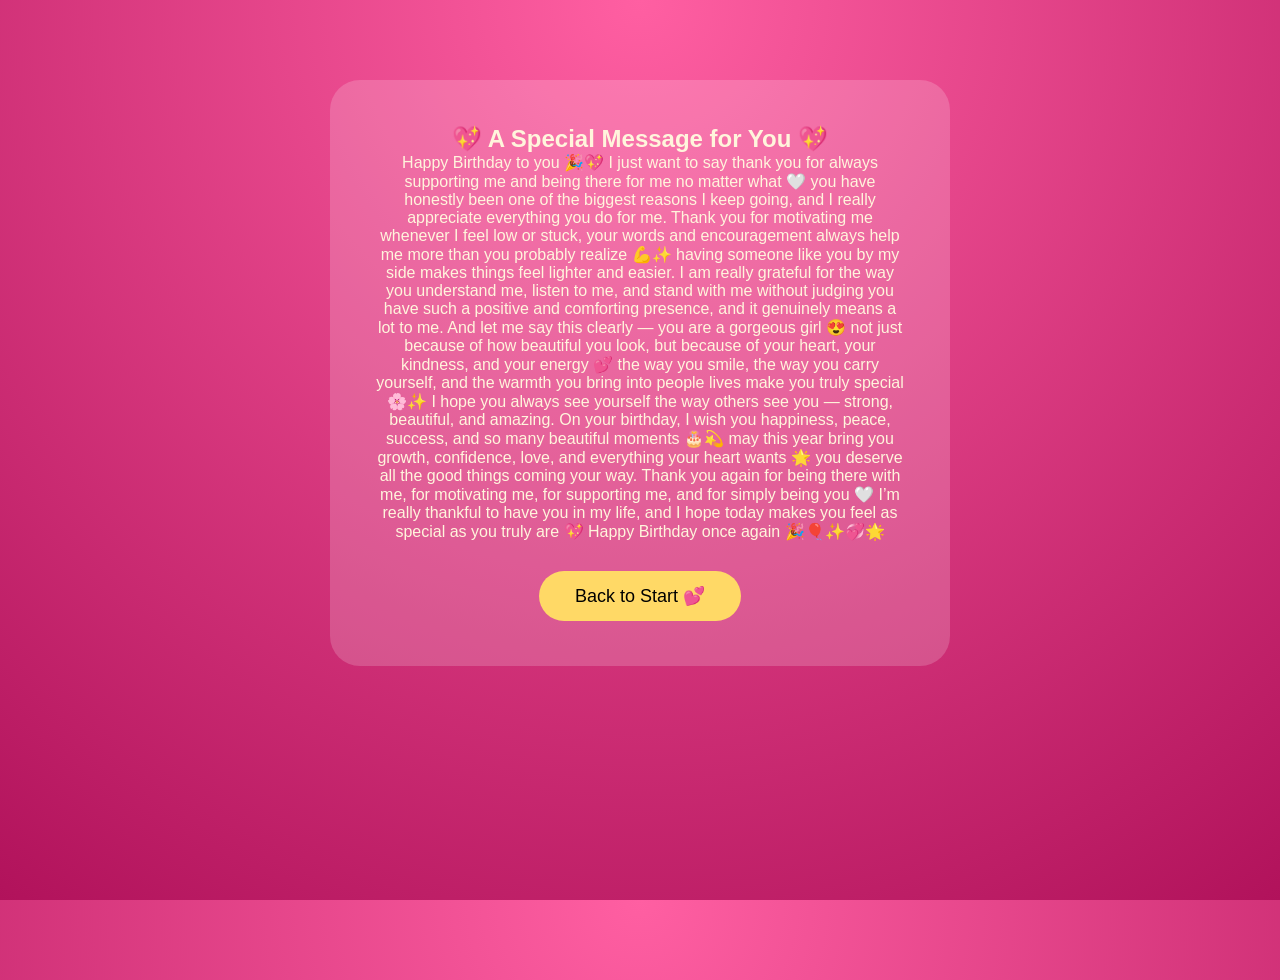
==== Birthday website/message.html @ 163a32df "Add files via upload" ====
<!DOCTYPE html>
<html lang="en">
<head>
  <meta charset="UTF-8">
  <title>Message</title>
  <link rel="stylesheet" href="style.css">
</head>
<body class="pink-bg">

<div class="message-box">
  <h2>💖 A Special Message for You 💖</h2>

  <p>
    Happy Birthday to you 🎉💖
    I just want to say thank you for always supporting me and being there for me
    no matter what 🤍 you have honestly been one of the biggest reasons I keep going,
    and I really appreciate everything you do for me. Thank you for motivating me whenever
    I feel low or stuck, your words and encouragement always help me more than you probably
    realize 💪✨ having someone like you by my side makes things feel lighter and easier.
    I am really grateful for the way you understand me, listen to me, and stand with me without judging
    you have such a positive and comforting presence, and it genuinely means a lot to me. 
    And let me say this clearly — you are a gorgeous girl 😍 not just because of how 
    beautiful you look, but because of your heart, your kindness, and your energy 💕 
    the way you smile, the way you carry yourself, and the warmth you bring into people
    lives make you truly special 🌸✨ I hope you always see yourself the way others see
    you — strong, beautiful, and amazing. On your birthday, I wish you happiness, peace, 
    success, and so many beautiful moments 🎂💫 may this year bring you growth, confidence,
    love, and everything your heart wants 🌟 you deserve all the good things coming your way.
    Thank you again for being there with me, for motivating me, for supporting me, and for
    simply being you 🤍 I’m really thankful to have you in my life, and I hope today makes
    you feel as special as you truly are 💖 Happy Birthday once again 🎉🎈✨💞🌟
  </p>

  <button class="btn bounce shine"
    onclick="location.href='index.html'">
    Back to Start 💕
  </button>
</div>

<script src="script.js"></script>
<div class="floating-container"></div>
</body>
</html>
---- Birthday website/style.css ----
html, body {
  margin: 0;
  padding: 0;
  height: 100%;
}
* {
  margin: 0;
  padding: 0;
  box-sizing: border-box;
}

body {
  font-family: 'Poppins', sans-serif;
}

/* Background */
.pink-bg {
  background: radial-gradient(circle at top, #ff5fa2, #b1125b);
  min-height: 100vh;
  color: #fff5dc;
  text-align: center;
  overflow-x: hidden;
}

/* Hero */
/* FULL SCREEN HERO */
.hero {
  position: relative;
  width: 100%;
  height: 100vh;
  background: radial-gradient(circle at top, #ff5fa2, #b1125b);
  display: flex;
  align-items: center;
  justify-content: flex-start; /* IMAGE TO LEFT */
  overflow: hidden;
  padding-left: 3vw;
}



/* IMAGE FULL SCREEN */
.hero-img {
  height: 100%;
  max-width: 70vw;       /* LEAVES PINK SPACE */
  object-fit: contain;
  display: block;
}



/* BUTTON OVER IMAGE */
.continue-btn {
  position: absolute;
  right: 5%;
  bottom: 12%;
  background: #ffd966;
  border: none;
  padding: 14px 36px;
  border-radius: 40px;
  font-size: 18px;
  cursor: pointer;
  z-index: 10;
}



/* Buttons */
.btn {
  background: #ffd966;
  border: none;
  padding: 14px 36px;
  border-radius: 40px;
  font-size: 18px;
  cursor: pointer;
  margin-top: 30px;
  position: relative;
}

/* Bounce */
.bounce:hover {
  animation: bounce 0.6s;
}

@keyframes bounce {
  0% { transform: translateY(0); }
  50% { transform: translateY(-8px); }
  100% { transform: translateY(0); }
}

/* Shine */
.shine {
  overflow: hidden;
}

.shine::after {
  content: '';
  position: absolute;
  top: 0;
  left: -80%;
  width: 50%;
  height: 100%;
  background: rgba(255,255,255,0.5);
  transform: skewX(-20deg);
}

.shine:hover::after {
  animation: shine 0.9s;
}

@keyframes shine {
  100% { left: 130%; }
}

/* Titles */
.title {
  margin: 40px 20px;
  font-size: 36px;
}

/* Grid */
.grid {
  display: flex;
  gap: 25px;
  justify-content: center;
  flex-wrap: wrap;
  padding: 20px;
}

.card {
  width: 220px;
  height: 300px;
  background: rgba(255,255,255,0.15);
  border: 2px solid #ffd966;
  border-radius: 22px;
  cursor: pointer;
  position: relative;
  display: flex;
  flex-direction: column;
  justify-content: center;
  align-items: center;
}

.card img {
  display: none;
  width: 100%;
  height: 100%;
  object-fit: cover;
  border-radius: 20px;
}

/* Camera floating */
.camera {
  font-size: 42px;
  animation: floatCam 2.5s infinite ease-in-out;
}

@keyframes floatCam {
  0% { transform: translateY(0); }
  50% { transform: translateY(-12px); }
  100% { transform: translateY(0); }
}

/* Message box */
.message-box {
  max-width: 620px;
  margin: 80px auto;
  background: rgba(255,255,255,0.18);
  padding: 45px;
  border-radius: 30px;
}

/* Floating emojis */
.floating-container {
  position: fixed;
  bottom: 0;
  left: 0;
  width: 100%;
  height: 100%;
  pointer-events: none;
  overflow: hidden;
  z-index: 1;
}

.floating-emoji {
  position: absolute;
  bottom: -60px;
  opacity: 0.85;
  animation-name: floatUp;
  animation-timing-function: linear;
}

@keyframes floatUp {
  from {
    transform: translateY(0);
    opacity: 0.9;
  }
  to {
    transform: translateY(-120vh);
    opacity: 0;
  }
}
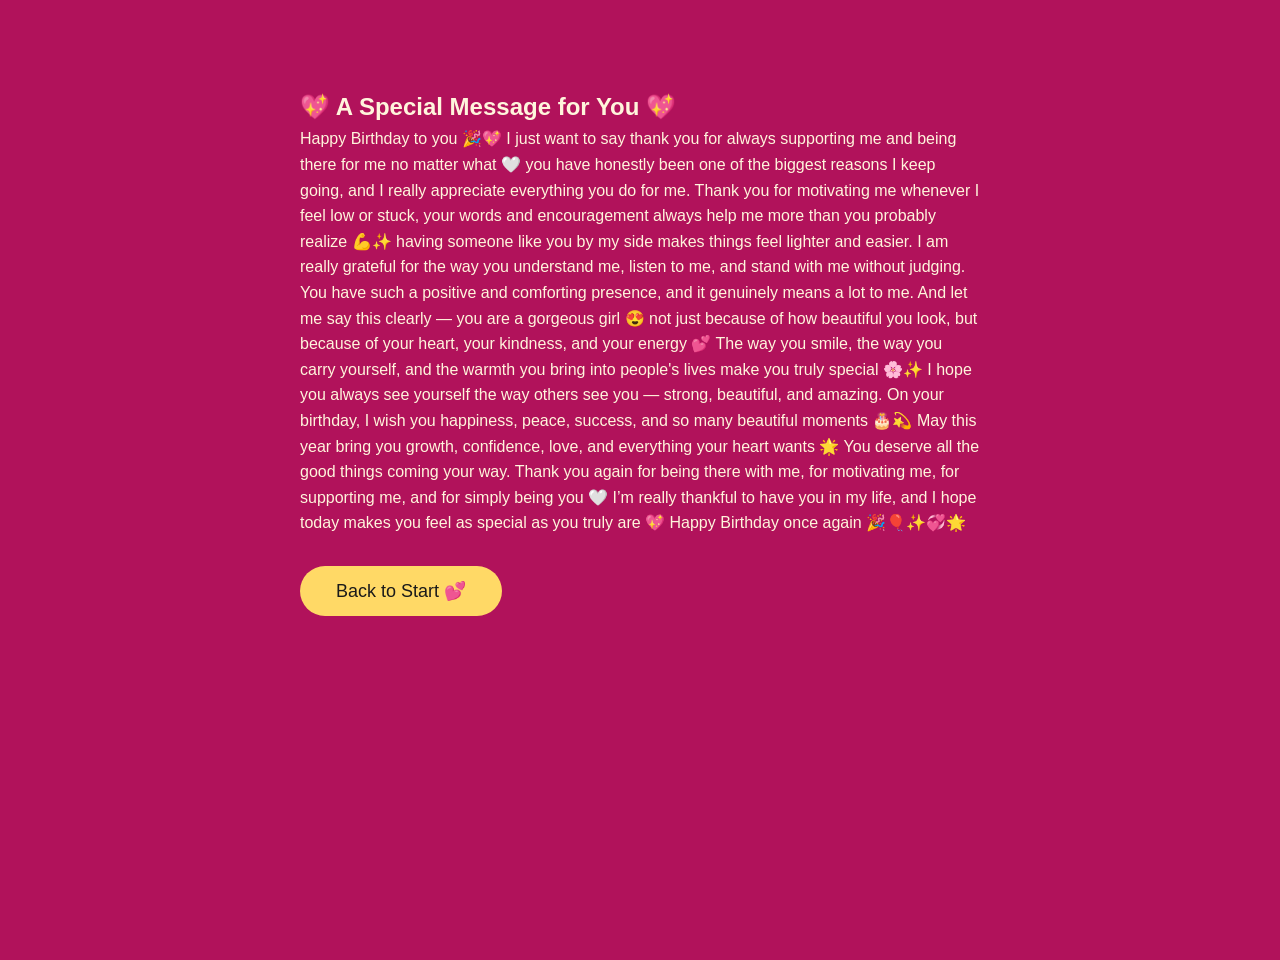
==== commit ccaae784: "Fixed mobile view" ====
--- a/Birthday website/message.html
+++ b/Birthday website/message.html
@@ -2,42 +2,47 @@
 <html lang="en">
 <head>
   <meta charset="UTF-8">
+
+  <!-- Required for proper mobile scaling -->
+  <meta name="viewport" content="width=device-width, initial-scale=1.0">
+
   <title>Message</title>
   <link rel="stylesheet" href="style.css">
 </head>
 <body class="pink-bg">
 
-<div class="message-box">
-  <h2>💖 A Special Message for You 💖</h2>
+  <div class="message-box">
+    <h2>💖 A Special Message for You 💖</h2>
 
-  <p>
-    Happy Birthday to you 🎉💖
-    I just want to say thank you for always supporting me and being there for me
-    no matter what 🤍 you have honestly been one of the biggest reasons I keep going,
-    and I really appreciate everything you do for me. Thank you for motivating me whenever
-    I feel low or stuck, your words and encouragement always help me more than you probably
-    realize 💪✨ having someone like you by my side makes things feel lighter and easier.
-    I am really grateful for the way you understand me, listen to me, and stand with me without judging
-    you have such a positive and comforting presence, and it genuinely means a lot to me. 
-    And let me say this clearly — you are a gorgeous girl 😍 not just because of how 
-    beautiful you look, but because of your heart, your kindness, and your energy 💕 
-    the way you smile, the way you carry yourself, and the warmth you bring into people
-    lives make you truly special 🌸✨ I hope you always see yourself the way others see
-    you — strong, beautiful, and amazing. On your birthday, I wish you happiness, peace, 
-    success, and so many beautiful moments 🎂💫 may this year bring you growth, confidence,
-    love, and everything your heart wants 🌟 you deserve all the good things coming your way.
-    Thank you again for being there with me, for motivating me, for supporting me, and for
-    simply being you 🤍 I’m really thankful to have you in my life, and I hope today makes
-    you feel as special as you truly are 💖 Happy Birthday once again 🎉🎈✨💞🌟
-  </p>
+    <p>
+      Happy Birthday to you 🎉💖
+      I just want to say thank you for always supporting me and being there for me
+      no matter what 🤍 you have honestly been one of the biggest reasons I keep going,
+      and I really appreciate everything you do for me. Thank you for motivating me whenever
+      I feel low or stuck, your words and encouragement always help me more than you probably
+      realize 💪✨ having someone like you by my side makes things feel lighter and easier.
+      I am really grateful for the way you understand me, listen to me, and stand with me without judging.
+      You have such a positive and comforting presence, and it genuinely means a lot to me.
+      And let me say this clearly — you are a gorgeous girl 😍 not just because of how 
+      beautiful you look, but because of your heart, your kindness, and your energy 💕 
+      The way you smile, the way you carry yourself, and the warmth you bring into people's
+      lives make you truly special 🌸✨ I hope you always see yourself the way others see
+      you — strong, beautiful, and amazing. On your birthday, I wish you happiness, peace, 
+      success, and so many beautiful moments 🎂💫 May this year bring you growth, confidence,
+      love, and everything your heart wants 🌟 You deserve all the good things coming your way.
+      Thank you again for being there with me, for motivating me, for supporting me, and for
+      simply being you 🤍 I’m really thankful to have you in my life, and I hope today makes
+      you feel as special as you truly are 💖 Happy Birthday once again 🎉🎈✨💞🌟
+    </p>
 
-  <button class="btn bounce shine"
-    onclick="location.href='index.html'">
-    Back to Start 💕
-  </button>
-</div>
+    <button class="btn bounce shine"
+      onclick="location.href='index.html'">
+      Back to Start 💕
+    </button>
+  </div>
 
-<script src="script.js"></script>
-<div class="floating-container"></div>
+  <script src="script.js"></script>
+  <div class="floating-container"></div>
+
 </body>
 </html>
--- a/Birthday website/style.css
+++ b/Birthday website/style.css
@@ -1,8 +1,22 @@
+/* ======================================================
+   style.css — unified background + message/mobile fixes
+   - single gradient on <html,body> so color never shifts
+   - remove local gradients/opaque overlays that caused tone change
+   - message text: readable, left-aligned on mobile and fits
+   - moments cards remain large on mobile
+   ====================================================== */
+
+/* Reset / base */
 html, body {
   margin: 0;
   padding: 0;
   height: 100%;
-}
+  /* Global page background: single source of truth */
+  background: radial-gradient(circle at top, #b1125b, #b1125b);
+  -webkit-font-smoothing: antialiased;
+  -moz-osx-font-smoothing: grayscale;
+}
+
 * {
   margin: 0;
   padding: 0;
@@ -11,44 +25,45 @@
 
 body {
   font-family: 'Poppins', sans-serif;
-}
-
-/* Background */
+  color: #fff5dc; /* default page text color (light on pink) */
+}
+
+/* .pink-bg becomes a transparent container so the global gradient shows consistently */
 .pink-bg {
-  background: radial-gradient(circle at top, #ff5fa2, #b1125b);
+  background: transparent;
   min-height: 100vh;
-  color: #fff5dc;
-  text-align: center;
+  text-align: center; /* center headings by default */
   overflow-x: hidden;
-}
-
-/* Hero */
-/* FULL SCREEN HERO */
+  position: relative;
+}
+
+/* --------------------------
+   HERO
+   -------------------------- */
 .hero {
   position: relative;
   width: 100%;
   height: 100vh;
-  background: radial-gradient(circle at top, #ff5fa2, #b1125b);
   display: flex;
   align-items: center;
-  justify-content: flex-start; /* IMAGE TO LEFT */
+  justify-content: flex-start;
   overflow: hidden;
-  padding-left: 3vw;
-}
-
-
-
-/* IMAGE FULL SCREEN */
+  padding-left: 3vw; /* kept for wide screens */
+  gap: 2vw;
+}
+
+/* Image */
 .hero-img {
   height: 100%;
-  max-width: 70vw;       /* LEAVES PINK SPACE */
+  max-width: 70vw;
   object-fit: contain;
   display: block;
-}
-
-
-
-/* BUTTON OVER IMAGE */
+  border-radius: 12px;
+  flex-shrink: 0;
+  box-shadow: 0 8px 24px rgba(0,0,0,0.18);
+}
+
+/* Continue CTA (desktop) */
 .continue-btn {
   position: absolute;
   right: 5%;
@@ -60,11 +75,11 @@
   font-size: 18px;
   cursor: pointer;
   z-index: 10;
-}
-
-
-
-/* Buttons */
+  color: #1a1a1a;
+  box-shadow: 0 6px 18px rgba(0,0,0,0.16);
+}
+
+/* Buttons (shared) */
 .btn {
   background: #ffd966;
   border: none;
@@ -73,51 +88,38 @@
   font-size: 18px;
   cursor: pointer;
   margin-top: 30px;
-  position: relative;
+  margin-bottom: 30px;
+  position: relative;
+  color: #1a1a1a;
 }
 
 /* Bounce */
-.bounce:hover {
-  animation: bounce 0.6s;
-}
-
-@keyframes bounce {
-  0% { transform: translateY(0); }
-  50% { transform: translateY(-8px); }
-  100% { transform: translateY(0); }
-}
+.bounce:hover { animation: bounce 0.6s; }
+@keyframes bounce { 0%{transform:translateY(0)}50%{transform:translateY(-8px)}100%{transform:translateY(0)} }
 
 /* Shine */
-.shine {
-  overflow: hidden;
-}
-
+.shine { overflow: hidden; position: relative; }
 .shine::after {
   content: '';
   position: absolute;
-  top: 0;
-  left: -80%;
-  width: 50%;
-  height: 100%;
+  top: 0; left: -80%;
+  width: 50%; height: 100%;
   background: rgba(255,255,255,0.5);
   transform: skewX(-20deg);
-}
-
-.shine:hover::after {
-  animation: shine 0.9s;
-}
-
-@keyframes shine {
-  100% { left: 130%; }
-}
+  pointer-events: none;
+  z-index: 12;
+}
+.shine:hover::after { animation: shine 0.9s forwards; }
+@keyframes shine { 100% { left: 130%; } }
 
 /* Titles */
 .title {
   margin: 40px 20px;
   font-size: 36px;
-}
-
-/* Grid */
+  color: #fff5dc;
+}
+
+/* Grid & cards */
 .grid {
   display: flex;
   gap: 25px;
@@ -129,8 +131,8 @@
 .card {
   width: 220px;
   height: 300px;
-  background: rgba(255,255,255,0.15);
-  border: 2px solid #ffd966;
+  background: rgba(255,255,255,0.06); /* subtle so base gradient is visible */
+  border: 2px solid rgba(255,217,102,0.9);
   border-radius: 22px;
   cursor: pointer;
   position: relative;
@@ -138,6 +140,7 @@
   flex-direction: column;
   justify-content: center;
   align-items: center;
+  transition: transform .14s ease, box-shadow .14s ease;
 }
 
 .card img {
@@ -153,32 +156,31 @@
   font-size: 42px;
   animation: floatCam 2.5s infinite ease-in-out;
 }
-
-@keyframes floatCam {
-  0% { transform: translateY(0); }
-  50% { transform: translateY(-12px); }
-  100% { transform: translateY(0); }
-}
-
-/* Message box */
+@keyframes floatCam { 0%{transform:translateY(0)}50%{transform:translateY(-12px)}100%{transform:translateY(0)} }
+
+/* Message box
+   - make transparent so gradient remains visually consistent
+   - text color uses the page light color for contrast
+*/
 .message-box {
-  max-width: 620px;
-  margin: 80px auto;
-  background: rgba(255,255,255,0.18);
-  padding: 45px;
-  border-radius: 30px;
-}
-
-/* Floating emojis */
+  max-width: 720px;
+  margin: 60px auto;
+  background: transparent;      /* keep gradient visible */
+  padding: 28px 20px;
+  border-radius: 18px;
+  color: #fff5dc;               /* light text on pink */
+  line-height: 1.6;
+  text-align: left;             /* better readability for paragraphs */
+  font-size: 16px;
+}
+
+/* Floating emojis - keep above gradient but under CTAs where needed */
 .floating-container {
   position: fixed;
-  bottom: 0;
-  left: 0;
-  width: 100%;
-  height: 100%;
+  inset: 0;
   pointer-events: none;
   overflow: hidden;
-  z-index: 1;
+  z-index: 10;
 }
 
 .floating-emoji {
@@ -188,14 +190,100 @@
   animation-name: floatUp;
   animation-timing-function: linear;
 }
-
-@keyframes floatUp {
-  from {
-    transform: translateY(0);
-    opacity: 0.9;
-  }
-  to {
-    transform: translateY(-120vh);
-    opacity: 0;
-  }
-}
+@keyframes floatUp { from{transform:translateY(0);opacity:0.9} to{transform:translateY(-120vh);opacity:0} }
+
+/* ======================================================
+   RESPONSIVE ADJUSTMENTS (INDEX + MOMENTS + MESSAGE)
+   ====================================================== */
+
+@media (max-width: 1024px) {
+  .hero-img { max-width: 60vw; }
+  .title { font-size: 32px; }
+}
+
+/* MOBILE: unify visuals, make hero fit + message readable */
+@media (max-width: 768px) {
+
+  /* HERO: remove left gap and center */
+  .hero {
+    padding-left: 0;
+    flex-direction: column;
+    justify-content: center;
+    align-items: center;
+    height: auto;
+    min-height: 100vh;
+    padding: 18px 16px;
+    gap: 12px;
+  }
+
+  /* HERO IMAGE: full width but reserve space so the CTA is visible */
+  .hero-img {
+    width: 100%;
+    max-width: 100%;
+    height: auto;
+    object-fit: cover;                 /* remove image-built padding visually */
+    max-height: calc(100vh - 140px);   /* reserve room for the CTA */
+    margin-bottom: 12px;
+  }
+
+  .continue-btn {
+    position: static;
+    margin-top: 12px;
+    padding: 12px 28px;
+    font-size: 16px;
+    z-index: 30;
+  }
+
+  /* MOMENTS: large, readable cards */
+  .title {
+    font-size: 28px;
+    margin: 18px 8px;
+    color: #fff5dc;
+  }
+
+  .grid {
+    gap: 16px;
+    padding: 12px;
+  }
+
+  .card {
+    width: 90vw;
+    height: 360px;
+    border-radius: 20px;
+    background: rgba(255,255,255,0.05);
+  }
+
+  .card p { font-size: 16px; color: #fff5dc; }
+
+  .camera { font-size: 48px; }
+
+  .btn {
+    font-size: 18px;
+    padding: 12px 30px;
+    margin-top: 18px;
+  }
+
+  /* MESSAGE: make paragraph readable, left aligned, no overlay color change */
+  .message-box {
+    margin: 22px auto;
+    padding: 18px 16px;
+    max-width: 94%;
+    font-size: 16px;
+    line-height: 1.6;
+    text-align: left;
+    background: transparent;
+    color: #fff5dc; /* ensure readable on gradient */
+  }
+
+  /* ensure emoji layer doesn't cover the CTA */
+  .floating-container { z-index: 10; }
+}
+
+/* Extra small phones */
+@media (max-width: 420px) {
+  .card { width: 94vw; height: 400px; }
+  .title { font-size: 22px; }
+  .message-box { font-size: 15px; padding: 14px 12px; margin: 18px auto; }
+  .hero-img { max-height: calc(100vh - 140px); }
+  .camera { font-size: 52px; }
+}
